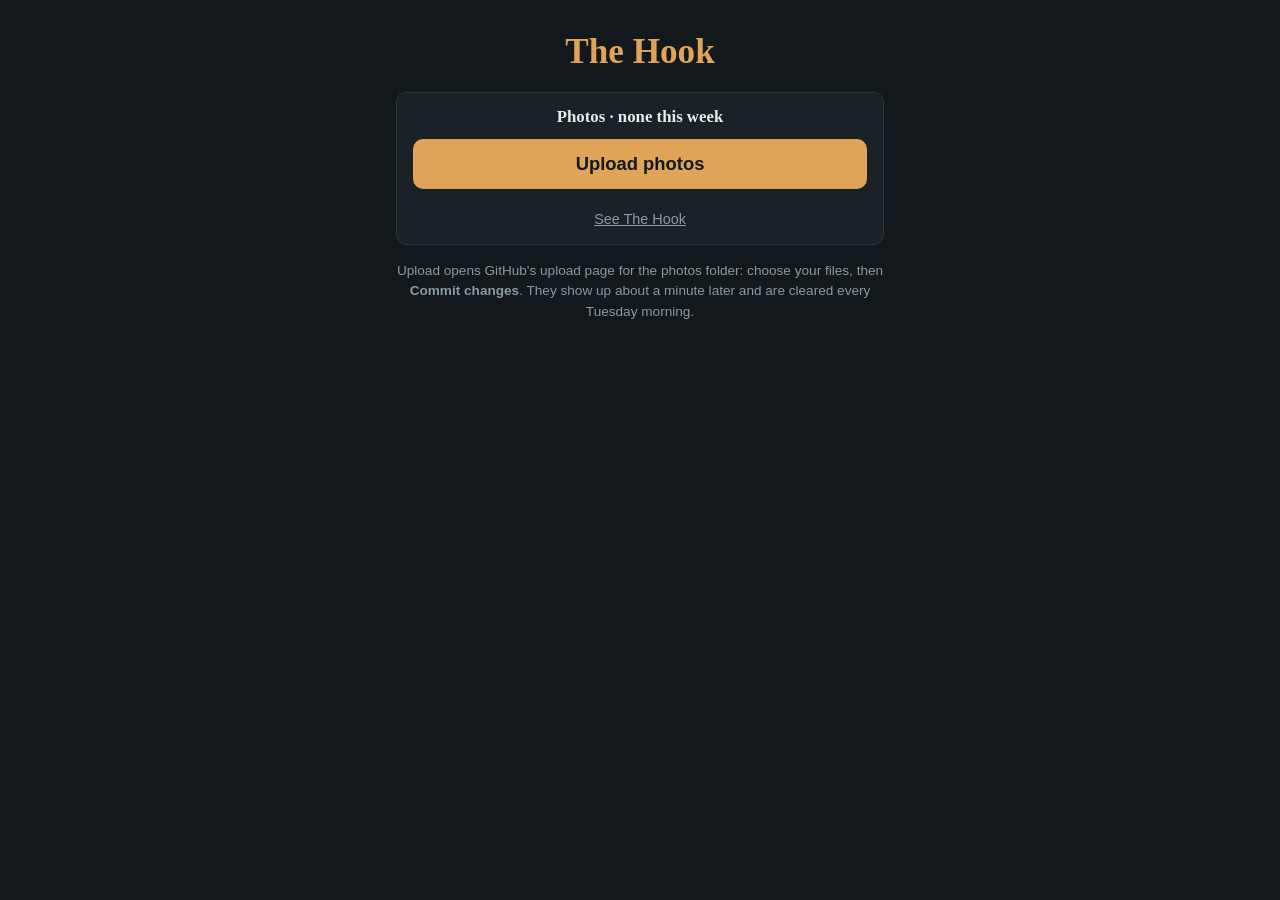
==== photos.html @ d7a32b56 "The Hook: lines vs DraftKings' Tuesday line, splits, angles and weekly photos Co-Authored-By: Claude" ====
<!DOCTYPE html>
<html lang="en">
<head>
<meta charset="UTF-8">
<meta name="viewport" content="width=device-width, initial-scale=1.0">
<title>The Hook Photos</title>
<link rel="icon" href="data:image/svg+xml,%3Csvg xmlns=%22http://www.w3.org/2000/svg%22 viewBox=%220 0 100 100%22%3E%3Ctext y=%22.9em%22 font-size=%2290%22%3E%F0%9F%AA%9D%3C/text%3E%3C/svg%3E">
<link rel="stylesheet" href="assets/styles.css">
<!-- No web app manifest on purpose: iPhone's Add to Home Screen then saves this
     exact address (GitHub's own manifest sends its icon to github.com/ instead). -->
<style>
  main {
    max-width: 520px; margin: 0 auto; padding: 1.5rem 1rem; text-align: center;
    font-family: -apple-system, BlinkMacSystemFont, "Segoe UI", Helvetica, Arial, sans-serif;
  }
  .hook-title { font-family: "Iowan Old Style", Georgia, serif; font-size: 2.2rem; font-weight: 700; color: var(--amber); margin: 0.5rem 0 1.25rem; }
  a.big {
    display: block; padding: 0.9rem; margin: 0 0 0.75rem; border-radius: 10px;
    font-size: 1.15rem; font-weight: 700; text-decoration: none;
  }
  a.upload { background: var(--amber); color: var(--bg); }
  a.small { display: inline-block; margin: 0.6rem 0 0; color: var(--muted); font-size: 0.9rem; }
  section { border: 1px solid var(--line); border-radius: 10px; background: var(--panel); padding: 0.9rem 1rem 1rem; margin: 0 0 1rem; }
  .note { color: var(--muted); font-size: 0.85rem; line-height: 1.5; margin: 1rem 0; }
  h2 { font-family: "Iowan Old Style", Georgia, serif; font-size: 1.05rem; margin: 0 0 0.7rem; }
  .thumbs { display: flex; flex-wrap: wrap; gap: 0.5rem; justify-content: center; }
  .thumbs img { height: 90px; width: auto; max-width: 100%; border-radius: 6px; border: 1px solid var(--line); }
</style>
</head>
<body>
<main>
  <h1 class="hook-title">The Hook</h1>
  <section>
    <h2 id="title">Photos</h2>
    <a class="big upload" href="https://github.com/WiggyWigs/TheHook/upload/main/images/weekly">Upload photos</a>
    <div class="thumbs" id="thumbs"></div>
    <a class="small" href="index.html">See The Hook</a>
  </section>
  <p class="note">Upload opens GitHub's upload page for the photos folder: choose your files, then
    <strong>Commit changes</strong>. They show up about a minute later and are cleared every Tuesday morning.</p>
</main>
<script src="assets/photos.js"></script>
<script>
  HookPhotos.showPhotos("images/weekly", "thumbs").then((files) => {
    document.getElementById("title").textContent = files.length ? `Photos · ${files.length} up this week` : "Photos · none this week";
  });
</script>
</body>
</html>
---- assets/styles.css ----
:root {
  --bg: #12181c;
  --panel: #1a2228;
  --line: #2a353c;
  --text: #e7eced;
  --muted: #8a99a3;
  --amber: #e0a458;
  --up: #4fae6a;
  --down: #d9634f;
}

* { box-sizing: border-box; }

body {
  margin: 0;
  background: var(--bg);
  color: var(--text);
  font-family: "Iowan Old Style", "Palatino Linotype", Palatino, Georgia, serif;
  padding: 0 1.5rem 4rem;
}

/* --- Nav --- */

nav.site-nav {
  max-width: 1100px;
  margin: 0 auto;
  padding: 1.1rem 0 0;
  display: flex;
  gap: 1.5rem;
  font-family: -apple-system, BlinkMacSystemFont, "Segoe UI", Helvetica, Arial, sans-serif;
  font-size: 0.9rem;
}

nav.site-nav a {
  color: var(--muted);
  text-decoration: none;
  padding-bottom: 0.35rem;
  border-bottom: 2px solid transparent;
}

nav.site-nav a:hover { color: var(--text); }

nav.site-nav a.active {
  color: var(--amber);
  border-bottom-color: var(--amber);
}

/* --- Header / logo --- */

header {
  max-width: 1100px;
  margin: 0 auto 1.5rem;
  text-align: center;
  padding-top: 0.75rem;
}

.logo {
  display: block;
  height: auto;
  width: 100%;
  max-width: 380px;
  margin: 0 auto 0.5rem;
}

h1.page-title {
  font-size: 1.5rem;
  font-weight: 600;
  letter-spacing: 0.01em;
  margin: 0 0 0.35rem;
}

.sub {
  color: var(--muted);
  font-size: 0.95rem;
  margin: 0;
}

.status {
  max-width: 1100px;
  margin: 0 auto 1rem;
  font-size: 0.85rem;
  color: var(--muted);
}

.section-title {
  max-width: 1100px;
  margin: 2rem auto 0.75rem;
  font-size: 1.1rem;
  font-weight: 600;
}

.section-title:first-of-type { margin-top: 0; }

/* --- Tables --- */

.table-wrap {
  max-width: 1100px;
  margin: 0 auto;
  overflow-x: auto;
  border: 1px solid var(--line);
  border-radius: 6px;
}

table {
  width: 100%;
  border-collapse: collapse;
  font-family: -apple-system, BlinkMacSystemFont, "Segoe UI", Helvetica, Arial, sans-serif;
  font-size: 0.92rem;
}

thead th {
  text-align: left;
  padding: 0.75rem 0.9rem;
  background: var(--panel);
  border-bottom: 1px solid var(--line);
  font-weight: 600;
  cursor: pointer;
  white-space: nowrap;
  user-select: none;
  position: sticky;
  top: 0;
}

thead th:hover { color: var(--amber); }

thead th .arrow {
  display: inline-block;
  width: 0.8em;
  color: var(--amber);
}

td {
  padding: 0.65rem 0.9rem;
  border-bottom: 1px solid var(--line);
  font-variant-numeric: tabular-nums;
  white-space: nowrap;
}

td.team { font-family: "Iowan Old Style", Georgia, serif; white-space: normal; }
td.league { color: var(--muted); font-size: 0.78rem; }

tbody tr:hover { background: rgba(255, 255, 255, 0.02); }

td.num { text-align: right; }
td.blank { color: var(--muted); text-align: right; }

td.kickoff { text-align: left; color: var(--muted); font-size: 0.85rem; }
td.kickoff.blank { text-align: left; }

td.delta-up { color: var(--up); text-align: right; font-weight: 600; }
td.delta-down { color: var(--down); text-align: right; font-weight: 600; }
td.delta-flat { color: var(--muted); text-align: right; }

td.result-w { color: var(--up); font-weight: 600; }
td.result-l { color: var(--down); font-weight: 600; }
td.result-pending { color: var(--muted); }

.empty-state {
  max-width: 1100px;
  margin: 2rem auto;
  color: var(--muted);
  text-align: center;
}

footer {
  max-width: 1100px;
  margin: 1.5rem auto 0;
  color: var(--muted);
  font-size: 0.78rem;
}
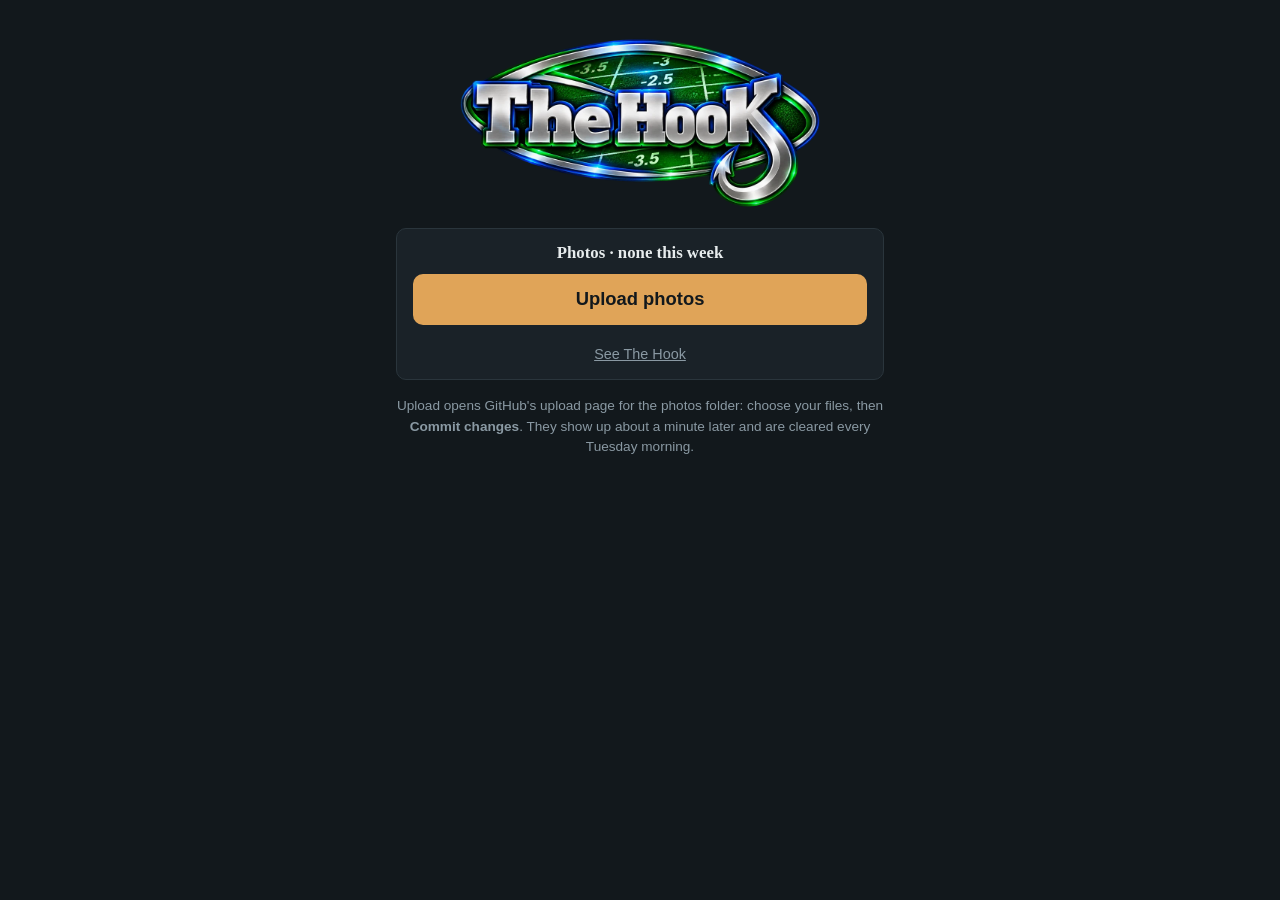
==== commit 49d64d7e: "Use The Hook logo as page header, favicon and home screen icon Logo banner replaces the text h1 on i" ====
--- a/photos.html
+++ b/photos.html
@@ -4,7 +4,8 @@
 <meta charset="UTF-8">
 <meta name="viewport" content="width=device-width, initial-scale=1.0">
 <title>The Hook Photos</title>
-<link rel="icon" href="data:image/svg+xml,%3Csvg xmlns=%22http://www.w3.org/2000/svg%22 viewBox=%220 0 100 100%22%3E%3Ctext y=%22.9em%22 font-size=%2290%22%3E%F0%9F%AA%9D%3C/text%3E%3C/svg%3E">
+<link rel="icon" type="image/png" href="favicon.png">
+<link rel="apple-touch-icon" href="apple-touch-icon.png">
 <link rel="stylesheet" href="assets/styles.css">
 <!-- No web app manifest on purpose: iPhone's Add to Home Screen then saves this
      exact address (GitHub's own manifest sends its icon to github.com/ instead). -->
@@ -14,6 +15,7 @@
     font-family: -apple-system, BlinkMacSystemFont, "Segoe UI", Helvetica, Arial, sans-serif;
   }
   .hook-title { font-family: "Iowan Old Style", Georgia, serif; font-size: 2.2rem; font-weight: 700; color: var(--amber); margin: 0.5rem 0 1.25rem; }
+  .hook-title img { display: block; width: 100%; max-width: 360px; height: auto; margin: 0 auto; }
   a.big {
     display: block; padding: 0.9rem; margin: 0 0 0.75rem; border-radius: 10px;
     font-size: 1.15rem; font-weight: 700; text-decoration: none;
@@ -29,7 +31,7 @@
 </head>
 <body>
 <main>
-  <h1 class="hook-title">The Hook</h1>
+  <h1 class="hook-title"><img src="assets/logo.webp" alt="The Hook" width="960" height="468"></h1>
   <section>
     <h2 id="title">Photos</h2>
     <a class="big upload" href="https://github.com/WiggyWigs/TheHook/upload/main/images/weekly">Upload photos</a>
